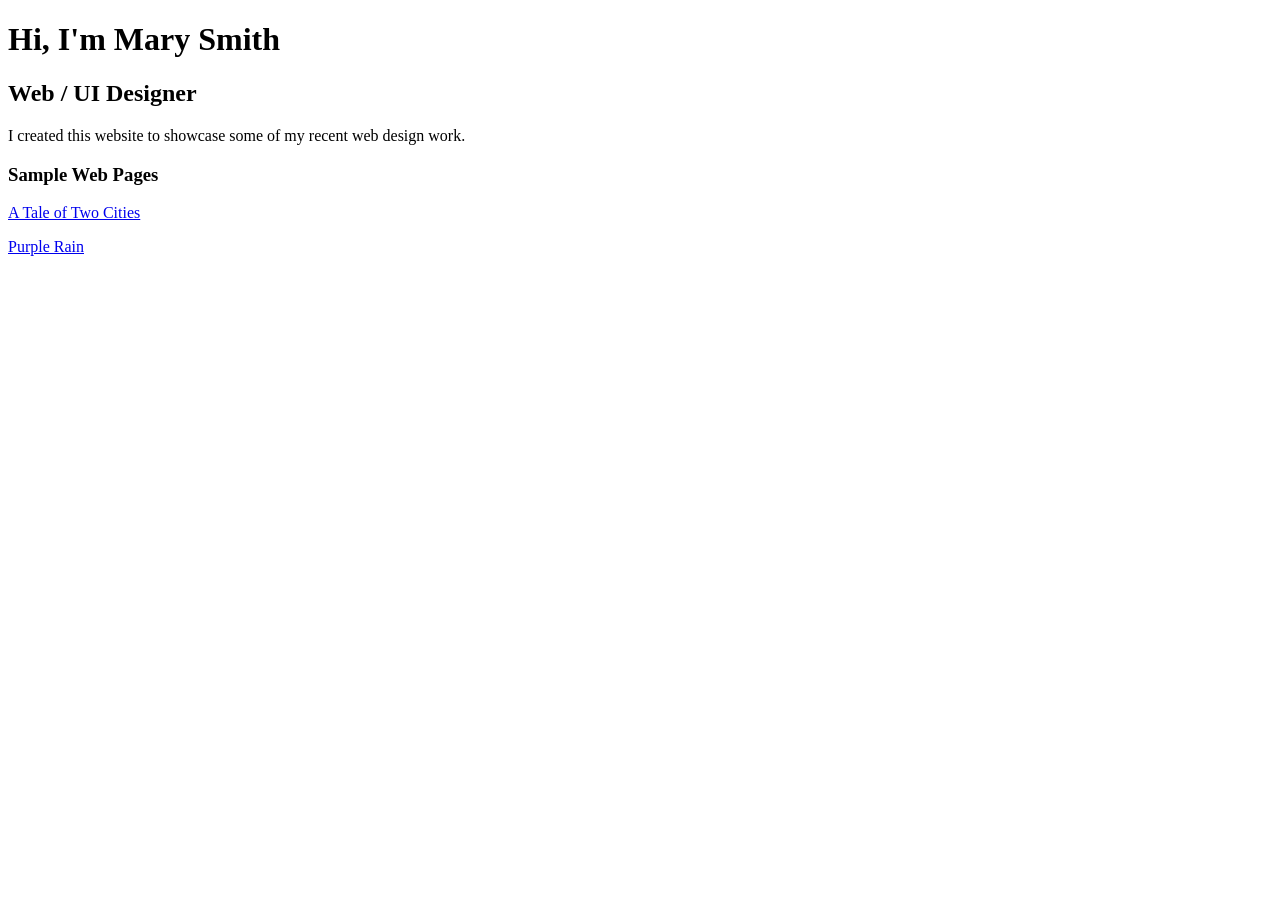
==== exercises/page-1.html @ c64c60be "Create page-1.html" ====
<!DOCTYPE html>
<html lang="en">

<head>
    <meta charset="UTF-8">
    <meta name="Roubust" content="noindex">
    <meta name="viewport" content="width=device-width, initial-scale=1.0">

    <title>Mary Smith | Creative Digital Designer</title>

    <meta name="description"
        content="Hi I'm Mary, a UI & UX designer based in Dublin. Mobile and Responsive Web Design, eCommerce Websites, Branding and Logo Design.">
</head>

<body>
    
    <h1>Hi, I'm Mary Smith</h1>

    <h2>Web / UI Designer</h2>

    <p>I created this website to showcase some of my recent web design work.</p>

    <h3>Sample Web Pages</h3>

    <p><a href="exercises/page-1.html">A Tale of Two Cities</a></p>
    <p><a href="exercises/page-2.html">Purple Rain</a></p>

</body>

</html>
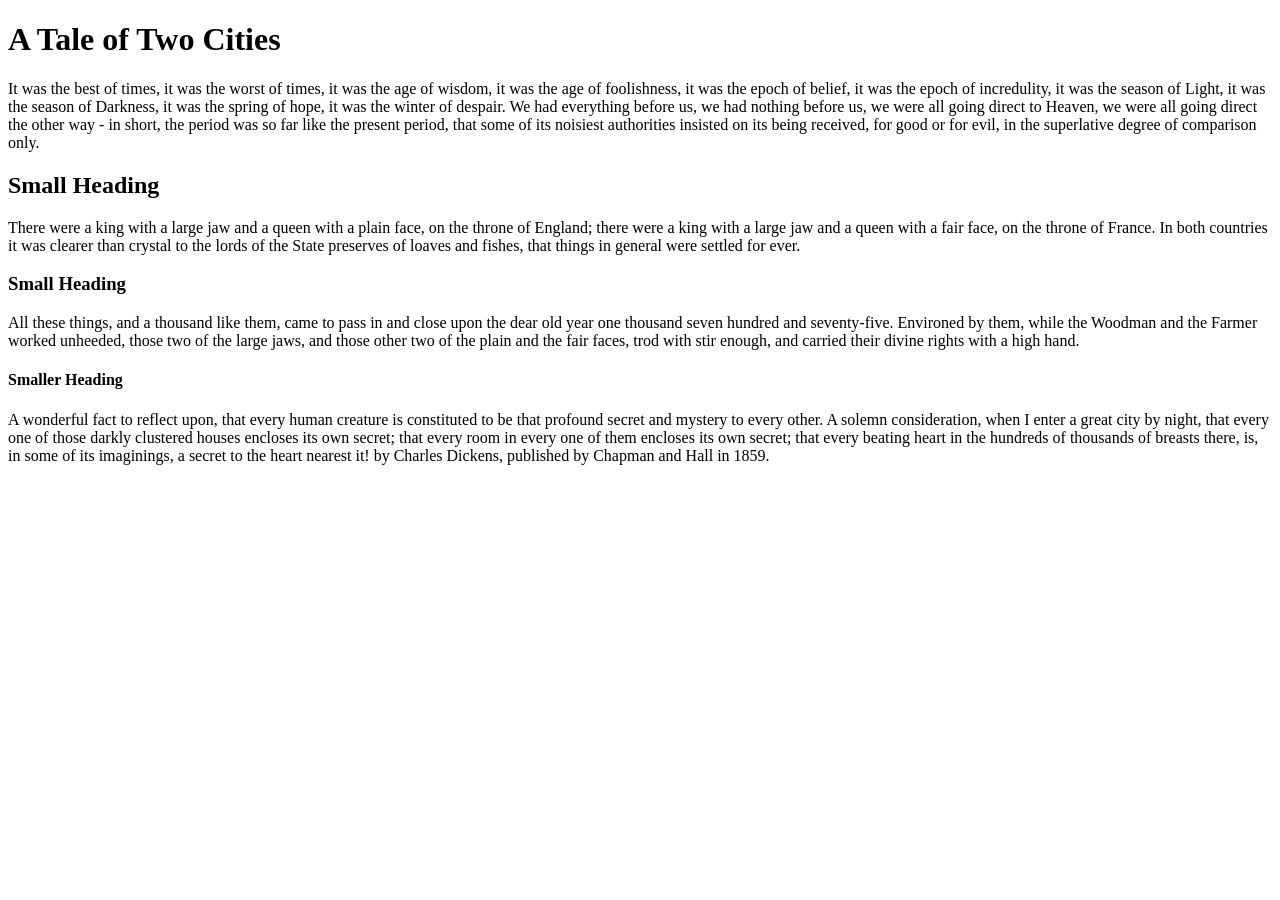
==== commit 84a875fb: "Update page-1.html" ====
--- a/exercises/page-1.html
+++ b/exercises/page-1.html
@@ -2,29 +2,48 @@
 <html lang="en">
 
 <head>
+    
     <meta charset="UTF-8">
-    <meta name="Roubust" content="noindex">
     <meta name="viewport" content="width=device-width, initial-scale=1.0">
+    <title>A Tale of Two Cities</title>
+    <meta name="description" content="A basic web page containing some text from A Tale of Two Cities, a novel published in 1859 by English author Charles Dickens.">
 
-    <title>Mary Smith | Creative Digital Designer</title>
 
-    <meta name="description"
-        content="Hi I'm Mary, a UI & UX designer based in Dublin. Mobile and Responsive Web Design, eCommerce Websites, Branding and Logo Design.">
-</head>
+    <meta charset="UTF-8">
+    <meta name="viewport" content="width=device-width, initial-scale=1.0">
+    <title>A Tale of Two Cities</title>
+    <meta name="description" content="A basic web page containing some text from A Tale of Two Cities, a novel published in 1859 by English author Charles Dickens.">
+    <link rel="stylesheet" href="assets/css/style-1.css">
+
+    </head>
+
+
+
 
 <body>
-    
-    <h1>Hi, I'm Mary Smith</h1>
+    <h1>A Tale of Two Cities</h1>
 
-    <h2>Web / UI Designer</h2>
+<p>It was the best of times, it was the worst of times, it was the age of wisdom, it was the age of foolishness, it was the epoch of belief, it was the epoch of
+incredulity, it was the season of Light, it was the season of Darkness, it was the spring of hope, it was the winter of despair.
+We had everything before us, we had nothing before us, we were all going direct to Heaven, we were all going direct the other way - in short, the period
+was so far like the present period, that some of its noisiest authorities insisted on its being received, for good or for evil, in the superlative degree of
+comparison only.</p>
+<h2>Small Heading</h2>
+<p>There were a king with a large jaw and a queen with a plain face, on the throne of England; there were a king with a large jaw and a queen with a fair face,
+on the throne of France. In both countries it was clearer than crystal to the lords of the State preserves of loaves and fishes, that things in general were
+settled for ever.</p>
+<h3>Small Heading</h3>
+<p>All these things, and a thousand like them, came to pass in and close upon the dear old year one thousand seven hundred and seventy-five. Environed by
+them, while the Woodman and the Farmer worked unheeded, those two of the large jaws, and those other two of the plain and the fair faces, trod with stir
+enough, and carried their divine rights with a high hand.</p>
+<h4>Smaller Heading</h4>
+<p>A wonderful fact to reflect upon, that every human creature is constituted to be that profound secret and mystery to every other. A solemn consideration,
+when I enter a great city by night, that every one of those darkly clustered houses encloses its own secret; that every room in every one of them encloses its
+own secret; that every beating heart in the hundreds of thousands of breasts there, is, in some of its imaginings, a secret to the heart nearest it!
+by Charles Dickens, published by Chapman and Hall in 1859.</p>
+   
 
-    <p>I created this website to showcase some of my recent web design work.</p>
-
-    <h3>Sample Web Pages</h3>
-
-    <p><a href="exercises/page-1.html">A Tale of Two Cities</a></p>
-    <p><a href="exercises/page-2.html">Purple Rain</a></p>
 
 </body>
 
-</html>
+</html>
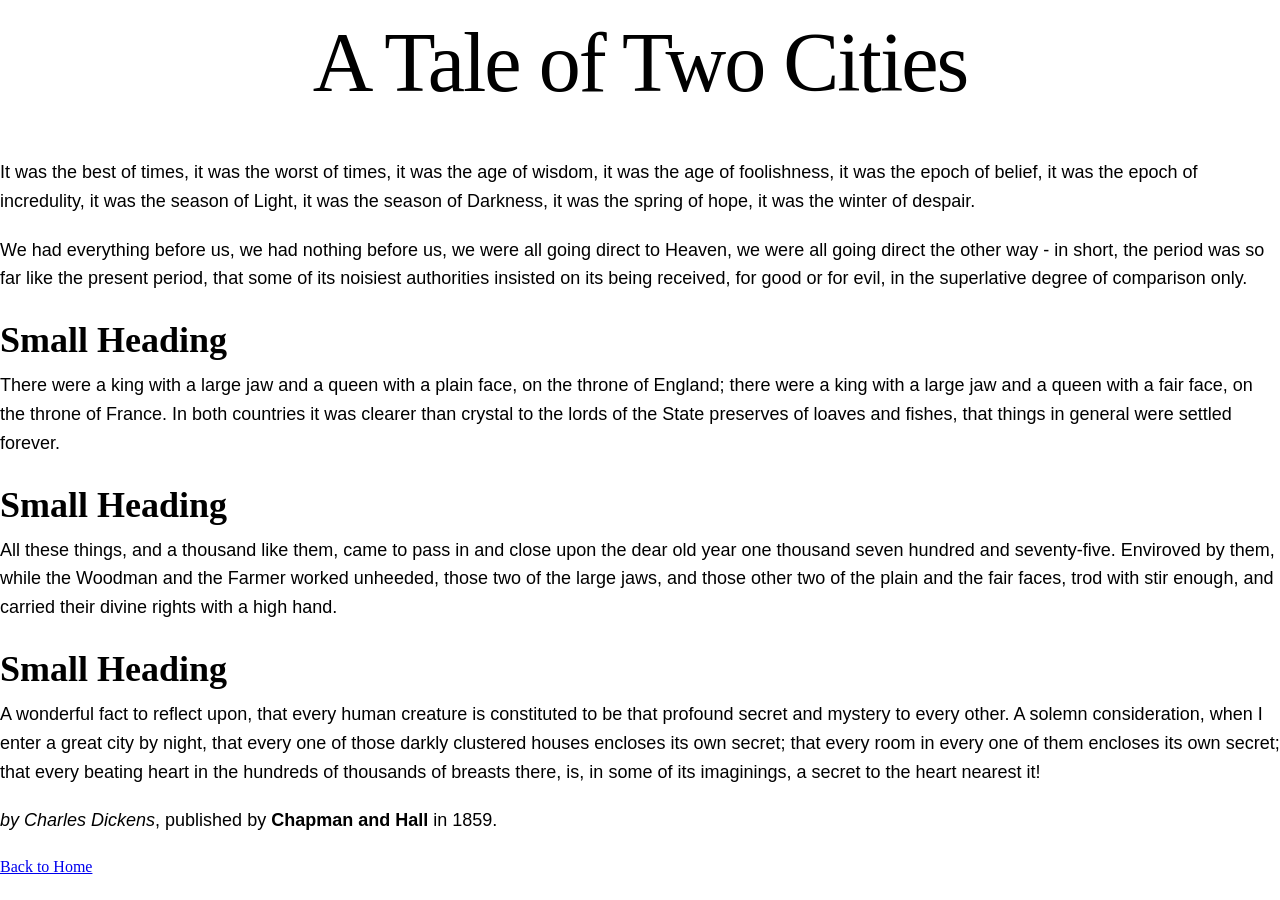
==== commit cc0cd4d5: "Update page-1.html" ====
--- a/exercises/page-1.html
+++ b/exercises/page-1.html
@@ -14,6 +14,8 @@
     <title>A Tale of Two Cities</title>
     <meta name="description" content="A basic web page containing some text from A Tale of Two Cities, a novel published in 1859 by English author Charles Dickens.">
     <link rel="stylesheet" href="assets/css/style-1.css">
+    <link href="assets/css/dark-theme-style.css" rel="stylesheet">
+    <link rel="stylesheet" href="css/style-1.css">
 
     </head>
 
@@ -21,26 +23,57 @@
 
 
 <body>
-    <h1>A Tale of Two Cities</h1>
+   <h1>A Tale of Two Cities</h1>
 
-<p>It was the best of times, it was the worst of times, it was the age of wisdom, it was the age of foolishness, it was the epoch of belief, it was the epoch of
-incredulity, it was the season of Light, it was the season of Darkness, it was the spring of hope, it was the winter of despair.
-We had everything before us, we had nothing before us, we were all going direct to Heaven, we were all going direct the other way - in short, the period
-was so far like the present period, that some of its noisiest authorities insisted on its being received, for good or for evil, in the superlative degree of
-comparison only.</p>
+<p>
+It was the best of times, it was the worst of times, it was the age of wisdom,
+it was the age of foolishness, it was the epoch of belief, it was the epoch of
+incredulity, it was the season of Light, it was the season of Darkness, it was
+the spring of hope, it was the winter of despair.
+</p>
+
+<p>
+We had everything before us, we had nothing before us, we were all going direct
+to Heaven, we were all going direct the other way - in short, the period was so
+far like the present period, that some of its noisiest authorities insisted on
+its being received, for good or for evil, in the superlative degree of comparison only.
+</p>
+
 <h2>Small Heading</h2>
-<p>There were a king with a large jaw and a queen with a plain face, on the throne of England; there were a king with a large jaw and a queen with a fair face,
-on the throne of France. In both countries it was clearer than crystal to the lords of the State preserves of loaves and fishes, that things in general were
-settled for ever.</p>
-<h3>Small Heading</h3>
-<p>All these things, and a thousand like them, came to pass in and close upon the dear old year one thousand seven hundred and seventy-five. Environed by
-them, while the Woodman and the Farmer worked unheeded, those two of the large jaws, and those other two of the plain and the fair faces, trod with stir
-enough, and carried their divine rights with a high hand.</p>
-<h4>Smaller Heading</h4>
-<p>A wonderful fact to reflect upon, that every human creature is constituted to be that profound secret and mystery to every other. A solemn consideration,
-when I enter a great city by night, that every one of those darkly clustered houses encloses its own secret; that every room in every one of them encloses its
-own secret; that every beating heart in the hundreds of thousands of breasts there, is, in some of its imaginings, a secret to the heart nearest it!
-by Charles Dickens, published by Chapman and Hall in 1859.</p>
+
+<p>
+There were a king with a large jaw and a queen with a plain face, on the throne
+of England; there were a king with a large jaw and a queen with a fair face, on
+the throne of France. In both countries it was clearer than crystal to the lords
+of the State preserves of loaves and fishes, that things in general were settled forever.
+</p>
+
+<h2>Small Heading</h2>
+
+<p>
+All these things, and a thousand like them, came to pass in and close upon the dear
+old year one thousand seven hundred and seventy-five. Enviroved by them, while the
+Woodman and the Farmer worked unheeded, those two of the large jaws, and those other
+two of the plain and the fair faces, trod with stir enough, and carried their divine
+rights with a high hand.
+</p>
+
+<h2>Small Heading</h2>
+
+<p>
+A wonderful fact to reflect upon, that every human creature is constituted to be
+that profound secret and mystery to every other. A solemn consideration, when I enter
+a great city by night, that every one of those darkly clustered houses encloses its
+own secret; that every room in every one of them encloses its own secret; that every
+beating heart in the hundreds of thousands of breasts there, is, in some of its imaginings,
+a secret to the heart nearest it!
+</p>
+
+<p>
+<em>by Charles Dickens</em>, published by <strong>Chapman and Hall</strong> in 1859.
+</p>
+<a href="../index.html">Back to Home</a>
+  
    
 
 
--- a/exercises/assets/css/style-1.css
+++ b/exercises/assets/css/style-1.css
@@ -0,0 +1,35 @@
+/*  ============= WEB BROWSER RESETS ============ */
+* { margin: 0; padding: 0; border: none }
+*, *::before, *::after { box-sizing: border-box }
+html { height: 100%; font-size: 100%; font: inherit; vertical-align: baseline;
+scroll-behavior: smooth; scroll-padding-top: 20px }
+body { line-height: 1.5; min-height: 100vh }
+@media (max-width: 767px ) { body { text-rendering: optimizeSpeed } }
+@media (min-width: 768px ) { body { text-rendering: optimizeLegibility } }
+img { width: 100%; height: auto; display: block }
+input, button, textarea, select { font: inherit }
+
+h1 {
+    font-size: 84px;
+    text-align: center;
+    font-weight: normal;
+    letter-spacing: -2px;
+    margin-bottom: 32px;
+}
+
+h2 {
+    font-size: 36px;
+    margin-bottom: 4px;
+}
+
+h3 {
+    font-size: 24px;
+    margin-bottom: 4px;
+}
+
+p {
+    font-size: 18px;
+    font-family: sans-serif;
+    line-height: 1.6;
+    margin-bottom: 20px;
+}
